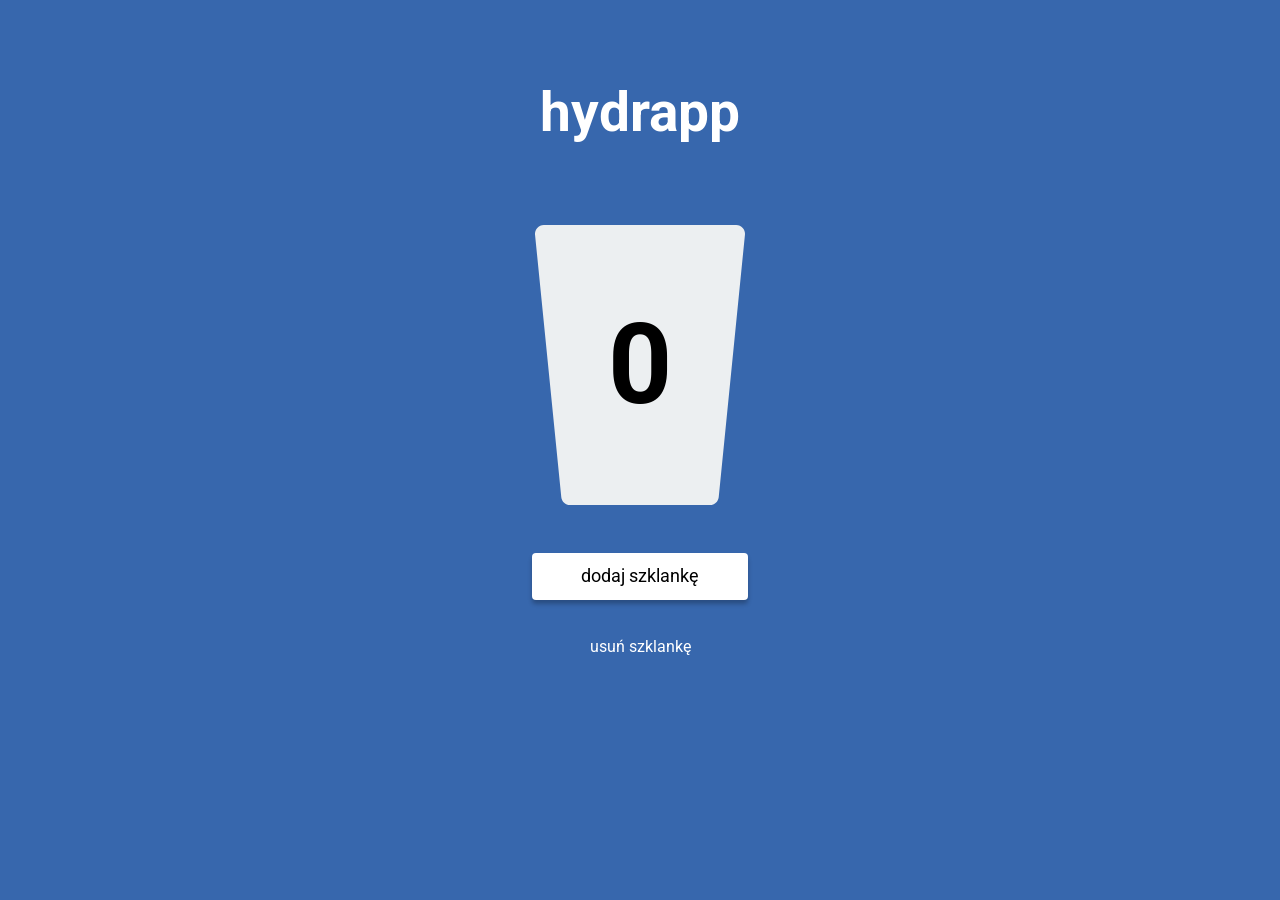
==== index.html @ aeb0d67c "Updates" ====
<!doctype html><html lang="pl"><head><meta charset="UTF-8"><meta name="viewport" content="width=device-width,initial-scale=1"><title>Hydrapp</title><meta name="description" content="Zadbaj o właściwe nawodnienie swojego organizmu!"><meta property="og:title" content="Hydrapp"><meta property="og:description" content="Zadbaj o nawodnienie organizmu nie tylko w czasie upałów"><meta property="og:url" content="https://tomekwozniakk.github.io/hydrapp/"><meta property="og:image:secure_url" content="https://tomekwozniakk.github.io/hydrapp/public/pwa/fb.png"><link rel="manifest" href="manifest.json"><link rel="apple-touch-icon" sizes="180x180" href="pwa/apple-icon-180.png"><link rel="apple-touch-icon" sizes="167x167" href="pwa/apple-icon-167.png"><link rel="apple-touch-icon" sizes="152x152" href="pwa/apple-icon-152.png"><link rel="apple-touch-icon" sizes="120x120" href="pwa/apple-icon-120.png"><meta name="apple-mobile-web-app-capable" content="yes"><link rel="apple-touch-startup-image" href="pwa/apple-splash-2048-2732.png" media="(device-width: 1024px) and (device-height: 1366px) and (-webkit-device-pixel-ratio: 2) and (orientation: portrait)"><link rel="apple-touch-startup-image" href="pwa/apple-splash-2732-2048.png" media="(device-width: 1024px) and (device-height: 1366px) and (-webkit-device-pixel-ratio: 2) and (orientation: landscape)"><link rel="apple-touch-startup-image" href="pwa/apple-splash-1668-2388.png" media="(device-width: 834px) and (device-height: 1194px) and (-webkit-device-pixel-ratio: 2) and (orientation: portrait)"><link rel="apple-touch-startup-image" href="pwa/apple-splash-2388-1668.png" media="(device-width: 834px) and (device-height: 1194px) and (-webkit-device-pixel-ratio: 2) and (orientation: landscape)"><link rel="apple-touch-startup-image" href="pwa/apple-splash-1668-2224.png" media="(device-width: 834px) and (device-height: 1112px) and (-webkit-device-pixel-ratio: 2) and (orientation: portrait)"><link rel="apple-touch-startup-image" href="pwa/apple-splash-2224-1668.png" media="(device-width: 834px) and (device-height: 1112px) and (-webkit-device-pixel-ratio: 2) and (orientation: landscape)"><link rel="apple-touch-startup-image" href="pwa/apple-splash-1536-2048.png" media="(device-width: 768px) and (device-height: 1024px) and (-webkit-device-pixel-ratio: 2) and (orientation: portrait)"><link rel="apple-touch-startup-image" href="pwa/apple-splash-2048-1536.png" media="(device-width: 768px) and (device-height: 1024px) and (-webkit-device-pixel-ratio: 2) and (orientation: landscape)"><link rel="apple-touch-startup-image" href="pwa/apple-splash-1242-2688.png" media="(device-width: 414px) and (device-height: 896px) and (-webkit-device-pixel-ratio: 3) and (orientation: portrait)"><link rel="apple-touch-startup-image" href="pwa/apple-splash-2688-1242.png" media="(device-width: 414px) and (device-height: 896px) and (-webkit-device-pixel-ratio: 3) and (orientation: landscape)"><link rel="apple-touch-startup-image" href="pwa/apple-splash-1125-2436.png" media="(device-width: 375px) and (device-height: 812px) and (-webkit-device-pixel-ratio: 3) and (orientation: portrait)"><link rel="apple-touch-startup-image" href="pwa/apple-splash-2436-1125.png" media="(device-width: 375px) and (device-height: 812px) and (-webkit-device-pixel-ratio: 3) and (orientation: landscape)"><link rel="apple-touch-startup-image" href="pwa/apple-splash-828-1792.png" media="(device-width: 414px) and (device-height: 896px) and (-webkit-device-pixel-ratio: 2) and (orientation: portrait)"><link rel="apple-touch-startup-image" href="pwa/apple-splash-1792-828.png" media="(device-width: 414px) and (device-height: 896px) and (-webkit-device-pixel-ratio: 2) and (orientation: landscape)"><link rel="apple-touch-startup-image" href="pwa/apple-splash-1242-2208.png" media="(device-width: 414px) and (device-height: 736px) and (-webkit-device-pixel-ratio: 3) and (orientation: portrait)"><link rel="apple-touch-startup-image" href="pwa/apple-splash-2208-1242.png" media="(device-width: 414px) and (device-height: 736px) and (-webkit-device-pixel-ratio: 3) and (orientation: landscape)"><link rel="apple-touch-startup-image" href="pwa/apple-splash-750-1334.png" media="(device-width: 375px) and (device-height: 667px) and (-webkit-device-pixel-ratio: 2) and (orientation: portrait)"><link rel="apple-touch-startup-image" href="pwa/apple-splash-1334-750.png" media="(device-width: 375px) and (device-height: 667px) and (-webkit-device-pixel-ratio: 2) and (orientation: landscape)"><link rel="apple-touch-startup-image" href="pwa/apple-splash-640-1136.png" media="(device-width: 320px) and (device-height: 568px) and (-webkit-device-pixel-ratio: 2) and (orientation: portrait)"><link rel="apple-touch-startup-image" href="pwa/apple-splash-1136-640.png" media="(device-width: 320px) and (device-height: 568px) and (-webkit-device-pixel-ratio: 2) and (orientation: landscape)"><link href="index.3e07aa60.css" rel="stylesheet"></head><body><main class="main"><header class="header"><h1 class="header__title">hydrapp</h1></header><div class="container"><svg class="container__glass" width="212" height="280" viewBox="0 0 212 280" fill="none" xmlns="http://www.w3.org/2000/svg"><path d="M208.748 2.8875C207.085 1.05 204.74 0 202.255 0H9.75548C7.28798 0 4.92548 1.05 3.26298 2.8875C1.61798 4.7075 0.795475 7.1575 1.04047 9.625L27.2905 272.125C27.7455 276.605 31.508 280 36.0055 280H176.005C180.503 280 184.265 276.605 184.703 272.125L210.953 9.625C211.215 7.1575 210.41 4.7075 208.748 2.8875Z" fill="#ECEFF1"/></svg> <svg class="container__water" width="162" height="201" viewBox="0 0 162 201" fill="none" xmlns="http://www.w3.org/2000/svg"><path d="M161.455 27.25L144.13 200.5H19.8805L0.455467 6.77499C22.3305 -0.22501 55.5805 -4.95001 82.0055 16.75C107.555 37.75 139.755 33.9 161.455 27.25Z" fill="#2196F3"/></svg><h2 class="container__counter container__counter--js"></h2></div><div class="buttons"><button class="buttons__add buttons__add--js">dodaj szklankę</button> <button class="buttons__remove buttons__remove--js">usuń szklankę</button></div></main><script src="index.3e07aa60.js"></script></body></html>
---- index.3e07aa60.css ----
@import url(https://fonts.googleapis.com/css2?family=Roboto:wght@500&display=swap);
/*! normalize.css v8.0.1 | MIT License | github.com/necolas/normalize.css */html{line-height:1.15;-webkit-text-size-adjust:100%}body{margin:0}main{display:block}h1{font-size:2em;margin:.67em 0}hr{box-sizing:content-box;height:0;overflow:visible}pre{font-family:monospace,monospace;font-size:1em}a{background-color:transparent}abbr[title]{border-bottom:none;text-decoration:underline;text-decoration:underline dotted}b,strong{font-weight:bolder}code,kbd,samp{font-family:monospace,monospace;font-size:1em}small{font-size:80%}sub,sup{font-size:75%;line-height:0;position:relative;vertical-align:baseline}sub{bottom:-.25em}sup{top:-.5em}img{border-style:none}button,input,optgroup,select,textarea{font-family:inherit;font-size:100%;line-height:1.15;margin:0}button,input{overflow:visible}button,select{text-transform:none}[type=button],[type=reset],[type=submit],button{-webkit-appearance:button}[type=button]::-moz-focus-inner,[type=reset]::-moz-focus-inner,[type=submit]::-moz-focus-inner,button::-moz-focus-inner{border-style:none;padding:0}[type=button]:-moz-focusring,[type=reset]:-moz-focusring,[type=submit]:-moz-focusring,button:-moz-focusring{outline:1px dotted ButtonText}fieldset{padding:.35em .75em .625em}legend{box-sizing:border-box;color:inherit;display:table;max-width:100%;padding:0;white-space:normal}progress{vertical-align:baseline}textarea{overflow:auto}[type=checkbox],[type=radio]{box-sizing:border-box;padding:0}[type=number]::-webkit-inner-spin-button,[type=number]::-webkit-outer-spin-button{height:auto}[type=search]{-webkit-appearance:textfield;outline-offset:-2px}[type=search]::-webkit-search-decoration{-webkit-appearance:none}::-webkit-file-upload-button{-webkit-appearance:button;font:inherit}details{display:block}summary{display:list-item}[hidden],template{display:none}html{font-family:Roboto,sans-serif;font-weight:500}body{background:#3767ad;min-height:100vh}.header{height:25vh;display:flex;align-items:center;justify-content:center}.header__title{color:#fff;font-size:55px;margin:0 auto;text-align:center}.container{position:relative;height:280px;width:280px;margin:0 auto;display:flex;align-items:center;justify-content:center}.container__counter{z-index:1;font-size:112px}.container__glass{position:absolute;z-index:-1}.container__water{position:absolute;bottom:18px;-webkit-animation:water .5s linear infinite alternate;animation:water .5s linear infinite alternate}.container__water--fill{transform-origin:bottom center;-webkit-animation:fill .6s linear 1,water .6s linear .6s infinite alternate;animation:fill .6s linear 1,water .6s linear .6s infinite alternate}.container__water--empty{-webkit-animation:empty .6s linear 1 forwards;animation:empty .6s linear 1 forwards}.container__water--begin{display:none}@-webkit-keyframes water{0%{transform:scaley(1);transform-origin:bottom center}to{transform:scaley(1.03);transform-origin:bottom center}}@keyframes water{0%{transform:scaley(1);transform-origin:bottom center}to{transform:scaley(1.03);transform-origin:bottom center}}@-webkit-keyframes fill{0%{transform:scale(.75,0);transform-origin:bottom center;opacity:0}to{transform:scale(1);transform-origin:bottom center;opacity:1}}@keyframes fill{0%{transform:scale(.75,0);transform-origin:bottom center;opacity:0}to{transform:scale(1);transform-origin:bottom center;opacity:1}}@-webkit-keyframes empty{0%{transform:scale(1);transform-origin:bottom center;opacity:1}to{transform:scale(.75,0);transform-origin:bottom center;opacity:0}}@keyframes empty{0%{transform:scale(1);transform-origin:bottom center;opacity:1}to{transform:scale(.75,0);transform-origin:bottom center;opacity:0}}.buttons{display:flex;flex-direction:column;align-items:center;justify-content:center}.buttons__add{display:block;width:216px;height:47px;margin-top:48px;margin-bottom:37px;color:#000;background:#fff;box-shadow:0 4px 4px rgba(0,0,0,.25);border-radius:4px;border:none;font-size:18px;cursor:pointer}.buttons__remove{background:none;border:none;color:#fff;cursor:pointer}
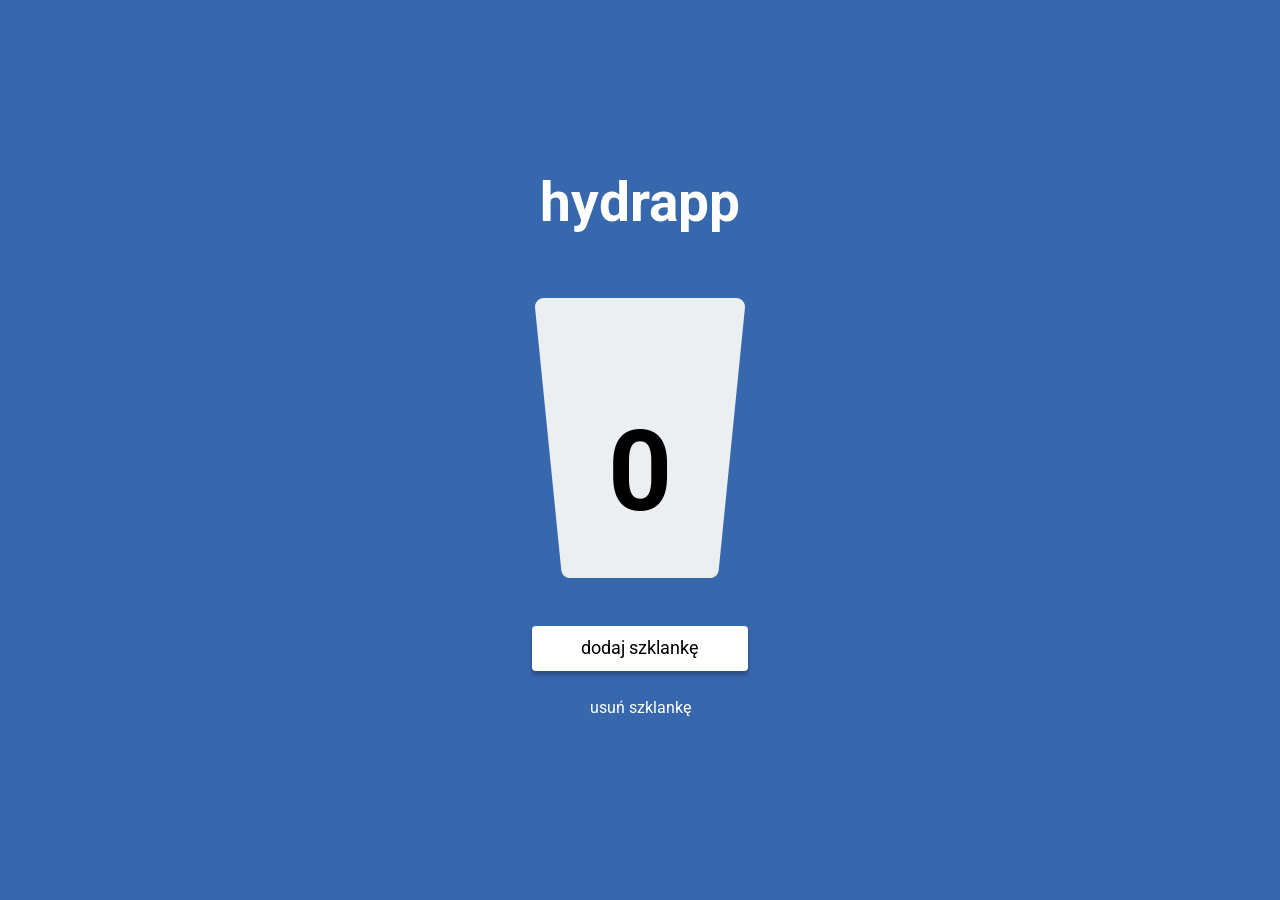
==== commit bce6a2a5: "Updates" ====
--- a/index.html
+++ b/index.html
@@ -1 +1 @@
-<!doctype html><html lang="pl"><head><meta charset="UTF-8"><meta name="viewport" content="width=device-width,initial-scale=1"><title>Hydrapp</title><meta name="description" content="Zadbaj o właściwe nawodnienie swojego organizmu!"><meta property="og:title" content="Hydrapp"><meta property="og:description" content="Zadbaj o nawodnienie organizmu nie tylko w czasie upałów"><meta property="og:url" content="https://tomekwozniakk.github.io/hydrapp/"><meta property="og:image:secure_url" content="https://tomekwozniakk.github.io/hydrapp/public/pwa/fb.png"><link rel="manifest" href="manifest.json"><link rel="apple-touch-icon" sizes="180x180" href="pwa/apple-icon-180.png"><link rel="apple-touch-icon" sizes="167x167" href="pwa/apple-icon-167.png"><link rel="apple-touch-icon" sizes="152x152" href="pwa/apple-icon-152.png"><link rel="apple-touch-icon" sizes="120x120" href="pwa/apple-icon-120.png"><meta name="apple-mobile-web-app-capable" content="yes"><link rel="apple-touch-startup-image" href="pwa/apple-splash-2048-2732.png" media="(device-width: 1024px) and (device-height: 1366px) and (-webkit-device-pixel-ratio: 2) and (orientation: portrait)"><link rel="apple-touch-startup-image" href="pwa/apple-splash-2732-2048.png" media="(device-width: 1024px) and (device-height: 1366px) and (-webkit-device-pixel-ratio: 2) and (orientation: landscape)"><link rel="apple-touch-startup-image" href="pwa/apple-splash-1668-2388.png" media="(device-width: 834px) and (device-height: 1194px) and (-webkit-device-pixel-ratio: 2) and (orientation: portrait)"><link rel="apple-touch-startup-image" href="pwa/apple-splash-2388-1668.png" media="(device-width: 834px) and (device-height: 1194px) and (-webkit-device-pixel-ratio: 2) and (orientation: landscape)"><link rel="apple-touch-startup-image" href="pwa/apple-splash-1668-2224.png" media="(device-width: 834px) and (device-height: 1112px) and (-webkit-device-pixel-ratio: 2) and (orientation: portrait)"><link rel="apple-touch-startup-image" href="pwa/apple-splash-2224-1668.png" media="(device-width: 834px) and (device-height: 1112px) and (-webkit-device-pixel-ratio: 2) and (orientation: landscape)"><link rel="apple-touch-startup-image" href="pwa/apple-splash-1536-2048.png" media="(device-width: 768px) and (device-height: 1024px) and (-webkit-device-pixel-ratio: 2) and (orientation: portrait)"><link rel="apple-touch-startup-image" href="pwa/apple-splash-2048-1536.png" media="(device-width: 768px) and (device-height: 1024px) and (-webkit-device-pixel-ratio: 2) and (orientation: landscape)"><link rel="apple-touch-startup-image" href="pwa/apple-splash-1242-2688.png" media="(device-width: 414px) and (device-height: 896px) and (-webkit-device-pixel-ratio: 3) and (orientation: portrait)"><link rel="apple-touch-startup-image" href="pwa/apple-splash-2688-1242.png" media="(device-width: 414px) and (device-height: 896px) and (-webkit-device-pixel-ratio: 3) and (orientation: landscape)"><link rel="apple-touch-startup-image" href="pwa/apple-splash-1125-2436.png" media="(device-width: 375px) and (device-height: 812px) and (-webkit-device-pixel-ratio: 3) and (orientation: portrait)"><link rel="apple-touch-startup-image" href="pwa/apple-splash-2436-1125.png" media="(device-width: 375px) and (device-height: 812px) and (-webkit-device-pixel-ratio: 3) and (orientation: landscape)"><link rel="apple-touch-startup-image" href="pwa/apple-splash-828-1792.png" media="(device-width: 414px) and (device-height: 896px) and (-webkit-device-pixel-ratio: 2) and (orientation: portrait)"><link rel="apple-touch-startup-image" href="pwa/apple-splash-1792-828.png" media="(device-width: 414px) and (device-height: 896px) and (-webkit-device-pixel-ratio: 2) and (orientation: landscape)"><link rel="apple-touch-startup-image" href="pwa/apple-splash-1242-2208.png" media="(device-width: 414px) and (device-height: 736px) and (-webkit-device-pixel-ratio: 3) and (orientation: portrait)"><link rel="apple-touch-startup-image" href="pwa/apple-splash-2208-1242.png" media="(device-width: 414px) and (device-height: 736px) and (-webkit-device-pixel-ratio: 3) and (orientation: landscape)"><link rel="apple-touch-startup-image" href="pwa/apple-splash-750-1334.png" media="(device-width: 375px) and (device-height: 667px) and (-webkit-device-pixel-ratio: 2) and (orientation: portrait)"><link rel="apple-touch-startup-image" href="pwa/apple-splash-1334-750.png" media="(device-width: 375px) and (device-height: 667px) and (-webkit-device-pixel-ratio: 2) and (orientation: landscape)"><link rel="apple-touch-startup-image" href="pwa/apple-splash-640-1136.png" media="(device-width: 320px) and (device-height: 568px) and (-webkit-device-pixel-ratio: 2) and (orientation: portrait)"><link rel="apple-touch-startup-image" href="pwa/apple-splash-1136-640.png" media="(device-width: 320px) and (device-height: 568px) and (-webkit-device-pixel-ratio: 2) and (orientation: landscape)"><link href="index.3e07aa60.css" rel="stylesheet"></head><body><main class="main"><header class="header"><h1 class="header__title">hydrapp</h1></header><div class="container"><svg class="container__glass" width="212" height="280" viewBox="0 0 212 280" fill="none" xmlns="http://www.w3.org/2000/svg"><path d="M208.748 2.8875C207.085 1.05 204.74 0 202.255 0H9.75548C7.28798 0 4.92548 1.05 3.26298 2.8875C1.61798 4.7075 0.795475 7.1575 1.04047 9.625L27.2905 272.125C27.7455 276.605 31.508 280 36.0055 280H176.005C180.503 280 184.265 276.605 184.703 272.125L210.953 9.625C211.215 7.1575 210.41 4.7075 208.748 2.8875Z" fill="#ECEFF1"/></svg> <svg class="container__water" width="162" height="201" viewBox="0 0 162 201" fill="none" xmlns="http://www.w3.org/2000/svg"><path d="M161.455 27.25L144.13 200.5H19.8805L0.455467 6.77499C22.3305 -0.22501 55.5805 -4.95001 82.0055 16.75C107.555 37.75 139.755 33.9 161.455 27.25Z" fill="#2196F3"/></svg><h2 class="container__counter container__counter--js"></h2></div><div class="buttons"><button class="buttons__add buttons__add--js">dodaj szklankę</button> <button class="buttons__remove buttons__remove--js">usuń szklankę</button></div></main><script src="index.3e07aa60.js"></script></body></html>+<!doctype html><html lang="pl"><head><meta charset="UTF-8"><meta name="viewport" content="width=device-width,initial-scale=1"><title>Hydrapp</title><meta name="description" content="Zadbaj o właściwe nawodnienie swojego organizmu!"><meta property="og:title" content="Hydrapp"><meta property="og:description" content="Zadbaj o nawodnienie organizmu nie tylko w czasie upałów"><meta property="og:url" content="https://tomekwozniakk.github.io/hydrapp/"><meta property="og:image" content="https://tomekwozniakk.github.io/hydrapp/fb.png"><link rel="manifest" href="manifest.json"><link rel="apple-touch-icon" sizes="180x180" href="pwa/apple-icon-180.png"><link rel="apple-touch-icon" sizes="167x167" href="pwa/apple-icon-167.png"><link rel="apple-touch-icon" sizes="152x152" href="pwa/apple-icon-152.png"><link rel="apple-touch-icon" sizes="120x120" href="pwa/apple-icon-120.png"><meta name="apple-mobile-web-app-capable" content="yes"><link rel="apple-touch-startup-image" href="pwa/apple-splash-2048-2732.png" media="(device-width: 1024px) and (device-height: 1366px) and (-webkit-device-pixel-ratio: 2) and (orientation: portrait)"><link rel="apple-touch-startup-image" href="pwa/apple-splash-2732-2048.png" media="(device-width: 1024px) and (device-height: 1366px) and (-webkit-device-pixel-ratio: 2) and (orientation: landscape)"><link rel="apple-touch-startup-image" href="pwa/apple-splash-1668-2388.png" media="(device-width: 834px) and (device-height: 1194px) and (-webkit-device-pixel-ratio: 2) and (orientation: portrait)"><link rel="apple-touch-startup-image" href="pwa/apple-splash-2388-1668.png" media="(device-width: 834px) and (device-height: 1194px) and (-webkit-device-pixel-ratio: 2) and (orientation: landscape)"><link rel="apple-touch-startup-image" href="pwa/apple-splash-1668-2224.png" media="(device-width: 834px) and (device-height: 1112px) and (-webkit-device-pixel-ratio: 2) and (orientation: portrait)"><link rel="apple-touch-startup-image" href="pwa/apple-splash-2224-1668.png" media="(device-width: 834px) and (device-height: 1112px) and (-webkit-device-pixel-ratio: 2) and (orientation: landscape)"><link rel="apple-touch-startup-image" href="pwa/apple-splash-1536-2048.png" media="(device-width: 768px) and (device-height: 1024px) and (-webkit-device-pixel-ratio: 2) and (orientation: portrait)"><link rel="apple-touch-startup-image" href="pwa/apple-splash-2048-1536.png" media="(device-width: 768px) and (device-height: 1024px) and (-webkit-device-pixel-ratio: 2) and (orientation: landscape)"><link rel="apple-touch-startup-image" href="pwa/apple-splash-1242-2688.png" media="(device-width: 414px) and (device-height: 896px) and (-webkit-device-pixel-ratio: 3) and (orientation: portrait)"><link rel="apple-touch-startup-image" href="pwa/apple-splash-2688-1242.png" media="(device-width: 414px) and (device-height: 896px) and (-webkit-device-pixel-ratio: 3) and (orientation: landscape)"><link rel="apple-touch-startup-image" href="pwa/apple-splash-1125-2436.png" media="(device-width: 375px) and (device-height: 812px) and (-webkit-device-pixel-ratio: 3) and (orientation: portrait)"><link rel="apple-touch-startup-image" href="pwa/apple-splash-2436-1125.png" media="(device-width: 375px) and (device-height: 812px) and (-webkit-device-pixel-ratio: 3) and (orientation: landscape)"><link rel="apple-touch-startup-image" href="pwa/apple-splash-828-1792.png" media="(device-width: 414px) and (device-height: 896px) and (-webkit-device-pixel-ratio: 2) and (orientation: portrait)"><link rel="apple-touch-startup-image" href="pwa/apple-splash-1792-828.png" media="(device-width: 414px) and (device-height: 896px) and (-webkit-device-pixel-ratio: 2) and (orientation: landscape)"><link rel="apple-touch-startup-image" href="pwa/apple-splash-1242-2208.png" media="(device-width: 414px) and (device-height: 736px) and (-webkit-device-pixel-ratio: 3) and (orientation: portrait)"><link rel="apple-touch-startup-image" href="pwa/apple-splash-2208-1242.png" media="(device-width: 414px) and (device-height: 736px) and (-webkit-device-pixel-ratio: 3) and (orientation: landscape)"><link rel="apple-touch-startup-image" href="pwa/apple-splash-750-1334.png" media="(device-width: 375px) and (device-height: 667px) and (-webkit-device-pixel-ratio: 2) and (orientation: portrait)"><link rel="apple-touch-startup-image" href="pwa/apple-splash-1334-750.png" media="(device-width: 375px) and (device-height: 667px) and (-webkit-device-pixel-ratio: 2) and (orientation: landscape)"><link rel="apple-touch-startup-image" href="pwa/apple-splash-640-1136.png" media="(device-width: 320px) and (device-height: 568px) and (-webkit-device-pixel-ratio: 2) and (orientation: portrait)"><link rel="apple-touch-startup-image" href="pwa/apple-splash-1136-640.png" media="(device-width: 320px) and (device-height: 568px) and (-webkit-device-pixel-ratio: 2) and (orientation: landscape)"><link href="index.04246fc9.css" rel="stylesheet"></head><body><main class="main"><h1 class="main__title">hydrapp</h1><div class="container"><svg class="container__glass" width="212" height="280" viewBox="0 0 212 280" fill="none" xmlns="http://www.w3.org/2000/svg"><path d="M208.748 2.8875C207.085 1.05 204.74 0 202.255 0H9.75548C7.28798 0 4.92548 1.05 3.26298 2.8875C1.61798 4.7075 0.795475 7.1575 1.04047 9.625L27.2905 272.125C27.7455 276.605 31.508 280 36.0055 280H176.005C180.503 280 184.265 276.605 184.703 272.125L210.953 9.625C211.215 7.1575 210.41 4.7075 208.748 2.8875Z" fill="#ECEFF1"/></svg> <svg class="container__water" width="162" height="201" viewBox="0 0 162 201" fill="none" xmlns="http://www.w3.org/2000/svg"><path d="M161.455 27.25L144.13 200.5H19.8805L0.455467 6.77499C22.3305 -0.22501 55.5805 -4.95001 82.0055 16.75C107.555 37.75 139.755 33.9 161.455 27.25Z" fill="#2196F3"/></svg><h2 class="container__counter container__counter--js"></h2><div class="bubble bubble--one bubble--js"></div><div class="bubble bubble--two bubble--js"></div><div class="bubble bubble--three bubble--js"></div><div class="bubble bubble--four bubble--js"></div><div class="bubble bubble--five bubble--js"></div><div class="bubble bubble--six bubble--js"></div></div><div class="buttons"><button class="buttons__add buttons__add--js">dodaj szklankę</button> <button class="buttons__remove buttons__remove--js">usuń szklankę</button></div></main><script src="index.04246fc9.js"></script></body></html>
--- a/index.04246fc9.css
+++ b/index.04246fc9.css
@@ -0,0 +1,2 @@
+@import url(https://fonts.googleapis.com/css2?family=Roboto:wght@500&display=swap);
+/*! normalize.css v8.0.1 | MIT License | github.com/necolas/normalize.css */html{line-height:1.15;-webkit-text-size-adjust:100%}body{margin:0}main{display:block}h1{font-size:2em;margin:.67em 0}hr{box-sizing:content-box;height:0;overflow:visible}pre{font-family:monospace,monospace;font-size:1em}a{background-color:transparent}abbr[title]{border-bottom:none;text-decoration:underline;text-decoration:underline dotted}b,strong{font-weight:bolder}code,kbd,samp{font-family:monospace,monospace;font-size:1em}small{font-size:80%}sub,sup{font-size:75%;line-height:0;position:relative;vertical-align:baseline}sub{bottom:-.25em}sup{top:-.5em}img{border-style:none}button,input,optgroup,select,textarea{font-family:inherit;font-size:100%;line-height:1.15;margin:0}button,input{overflow:visible}button,select{text-transform:none}[type=button],[type=reset],[type=submit],button{-webkit-appearance:button}[type=button]::-moz-focus-inner,[type=reset]::-moz-focus-inner,[type=submit]::-moz-focus-inner,button::-moz-focus-inner{border-style:none;padding:0}[type=button]:-moz-focusring,[type=reset]:-moz-focusring,[type=submit]:-moz-focusring,button:-moz-focusring{outline:1px dotted ButtonText}fieldset{padding:.35em .75em .625em}legend{box-sizing:border-box;color:inherit;display:table;max-width:100%;padding:0;white-space:normal}progress{vertical-align:baseline}textarea{overflow:auto}[type=checkbox],[type=radio]{box-sizing:border-box;padding:0}[type=number]::-webkit-inner-spin-button,[type=number]::-webkit-outer-spin-button{height:auto}[type=search]{-webkit-appearance:textfield;outline-offset:-2px}[type=search]::-webkit-search-decoration{-webkit-appearance:none}::-webkit-file-upload-button{-webkit-appearance:button;font:inherit}details{display:block}summary{display:list-item}[hidden],template{display:none}.buttons{display:flex;flex-direction:column;align-items:center;justify-content:center}.buttons__add{box-sizing:border-box;margin-top:48px;margin-bottom:16px;box-shadow:0 4px 4px rgba(0,0,0,.25);border-radius:4px;font-size:18px;color:#000;background:#fff}.buttons__add,.buttons__remove{width:216px;padding:12px;border:none;cursor:pointer}.buttons__remove{background:none;color:#fff}.container{position:relative;height:280px;width:280px;margin:0 auto;display:flex;align-items:center;justify-content:center}.container__counter{margin-top:160px;z-index:2;font-size:112px}.container__glass{position:absolute;z-index:-1}.container__water{position:absolute;bottom:18px;-webkit-animation:water .5s linear infinite alternate;animation:water .5s linear infinite alternate}.container__water--fill{transform-origin:bottom center;-webkit-animation:fill .6s linear 1,water .6s linear .6s infinite alternate;animation:fill .6s linear 1,water .6s linear .6s infinite alternate}.container__water--empty{-webkit-animation:empty .6s linear 1 forwards;animation:empty .6s linear 1 forwards}.container__water--begin{display:none}@-webkit-keyframes fill{0%{transform:scale(.75,0);transform-origin:bottom center;opacity:0}to{transform:scale(1);transform-origin:bottom center;opacity:1}}@keyframes fill{0%{transform:scale(.75,0);transform-origin:bottom center;opacity:0}to{transform:scale(1);transform-origin:bottom center;opacity:1}}@-webkit-keyframes empty{0%{transform:scale(1);transform-origin:bottom center;opacity:1}to{transform:scale(.75,0);transform-origin:bottom center;opacity:0}}@keyframes empty{0%{transform:scale(1);transform-origin:bottom center;opacity:1}to{transform:scale(.75,0);transform-origin:bottom center;opacity:0}}@-webkit-keyframes water{0%{transform:scaley(1);transform-origin:bottom center}to{transform:scaley(1.03);transform-origin:bottom center}}@keyframes water{0%{transform:scaley(1);transform-origin:bottom center}to{transform:scaley(1.03);transform-origin:bottom center}}.bubble{width:5px;height:5px;border-radius:50%;position:absolute;bottom:2%;-webkit-animation:bubbles 3s ease-in-out infinite;animation:bubbles 3s ease-in-out infinite;background:#eceff1;z-index:1}.bubble--one{left:32%;-webkit-animation-delay:.3s;animation-delay:.3s}.bubble--two{left:38%;-webkit-animation-delay:.8s;animation-delay:.8s}.bubble--three{left:45%;-webkit-animation-delay:.5s;animation-delay:.5s}.bubble--four{left:50%}.bubble--five{left:62%;-webkit-animation-delay:.2s;animation-delay:.2s}.bubble--six{left:68%;-webkit-animation-delay:1.2s;animation-delay:1.2s}@-webkit-keyframes bubbles{0%{bottom:2%}to{bottom:80%}}@keyframes bubbles{0%{bottom:2%}to{bottom:80%}}html{font-family:Roboto,sans-serif;font-weight:500}body{background:#3767ad;min-height:100vh;display:flex;align-items:center;justify-content:center}.main__title{color:#fff;font-size:55px;line-height:64px;margin:0 0 64px;text-align:center}
